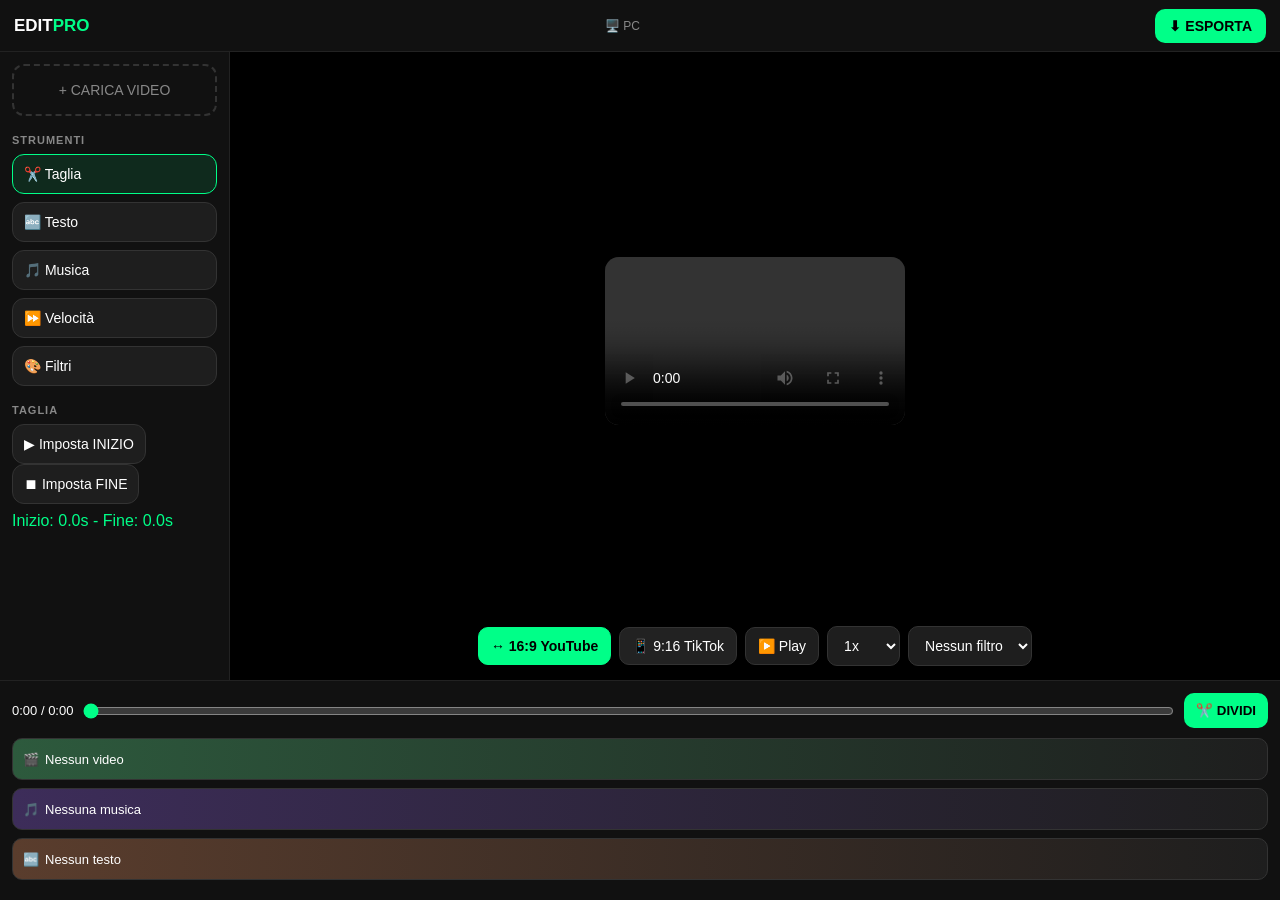
==== index.html @ ae154771 "Add initial HTML structure for video editing app" ====
<!DOCTYPE html>
<html lang="it">
<head>
<meta charset="UTF-8">
<meta name="viewport" content="width=device-width, initial-scale=1.0, maximum-scale=1.0, user-scalable=no">
<title>EDIT PRO - PC + Cell</title>
<style>
*{margin:0;padding:0;box-sizing:border-box;font-family:Inter,Arial,sans-serif;-webkit-tap-highlight-color:transparent}
body{background:#0a0a0a;color:white;height:100dvh;display:flex;flex-direction:column;overflow:hidden}
header{background:#111;height:52px;display:flex;align-items:center;justify-content:space-between;padding:0 14px;border-bottom:1px solid #222;flex-shrink:0}
header b{font-size:17px} header b span{color:#00ff88}
header button{background:#00ff88;border:0;padding:9px 14px;border-radius:10px;font-weight:900;cursor:pointer;font-size:14px}
.main{flex:1;display:flex;overflow:hidden;min-height:0}
.left{width:230px;background:#111;padding:12px;border-right:1px solid #222;display:flex;flex-direction:column;gap:8px;overflow-y:auto}
.left h3{font-size:11px;color:#888;margin-top:10px;letter-spacing:1px}
.tool{background:#1e1e1e;border:1px solid #333;padding:11px;border-radius:12px;cursor:pointer;text-align:left;color:white;font-size:14px}
.tool:active{transform:scale(0.97)}
.tool.active{border-color:#00ff88;background:#0f2a1d}
.center{flex:1;display:flex;flex-direction:column;align-items:center;justify-content:center;background:#000;position:relative;padding:14px;gap:10px;min-width:0}
.videoWrap{position:relative;display:flex;justify-content:center;align-items:center;width:100%;max-width:780px;flex:1;min-height:0}
#preview{max-width:100%;max-height:100%;background:#111;border-radius:14px;object-fit:contain}
#preview.vertical{aspect-ratio:9/16}
#preview.horizontal{aspect-ratio:16/9}
#textOverlay{position:absolute;top:50%;left:50%;transform:translate(-50%,-50%);font-size:clamp(22px,5vw,42px);font-weight:900;text-shadow:3px 3px 0 #000, -1px -1px 0 #000;text-align:center;pointer-events:none;width:82%;word-break:break-word;z-index:2}
.controls{display:flex;gap:8px;align-items:center;flex-wrap:wrap;justify-content:center}
.controls button,.controls select,.controls input{background:#1e1e1e;color:white;border:1px solid #333;padding:10px 12px;border-radius:10px;font-size:14px}
.controls button{cursor:pointer}
.formatBtn{background:#222!important}
.formatBtn.active{background:#00ff88!important;color:#000!important;font-weight:900;border-color:#00ff88!important}
.timeline{background:#111;border-top:1px solid #222;padding:12px;flex-shrink:0}
.timeline-top{display:flex;gap:10px;align-items:center;margin-bottom:10px}
.timeline-top input[type=range]{flex:1;accent-color:#00ff88;height:28px}
.track{background:#1e1e1e;border-radius:10px;min-height:42px;position:relative;overflow:hidden;margin-bottom:8px;border:1px solid #333;display:flex;align-items:center;padding:8px 10px;font-size:13px;white-space:nowrap;overflow:hidden;text-overflow:ellipsis}
.track.video{background:linear-gradient(90deg,#2d5a3d,#1e1e1e)}
.track.audio{background:linear-gradient(90deg,#3d2d5a,#1e1e1e)}
.track.text{background:linear-gradient(90deg,#5a3d2d,#1e1e1e)}
.uploadBtn{border:2px dashed #333;padding:16px;text-align:center;border-radius:12px;cursor:pointer;color:#888;font-size:14px}
#fileInput,#musicInput{display:none}

/* --- VERSIONE CELLULARE --- */
@media (max-width: 768px){
  header{height:48px} header b{font-size:15px}
  .main{flex-direction:column}
  .left{width:100%;border-right:0;border-bottom:1px solid #222;flex-direction:row;overflow-x:auto;overflow-y:hidden;padding:10px;gap:8px;flex-shrink:0}
  .left h3,.left #panelTitle,.left #panel{display:none}
  .left .tool{white-space:nowrap;flex-shrink:0;padding:10px 14px}
  .left .uploadBtn{flex-shrink:0;padding:10px 14px;border-style:solid}
  .center{padding:8px}
  .controls{width:100%}
  .controls button,.controls select{flex:1}
  .timeline{padding:10px}
  .track{font-size:12px;min-height:36px}
  .mobilePanel{position:fixed;left:0;right:0;bottom:0;background:#161616;border-top:2px solid #00ff88;border-radius:20px 20px 0 0;padding:16px;padding-bottom:26px;z-index:99;display:none;max-height:55vh;overflow-y:auto}
  .mobilePanel.show{display:block}
  .mobilePanel h3{margin-bottom:12px}
  .mobilePanel .tool{width:100%;margin-bottom:8px}
  .mobilePanel input[type=text]{width:100%;padding:12px;background:#1e1e1e;border:1px solid #333;color:white;border-radius:10px;margin-bottom:10px;font-size:16px}
}
.mobilePanel{display:none}
@media (min-width:769px){ .mobilePanel{display:none!important} }
</style>
</head>
<body>

<header>
  <b>EDIT<span>PRO</span></b>
  <span id="deviceLabel" style="font-size:12px;color:#888">🖥️ PC</span>
  <button onclick="exportVideo()">⬇ ESPORTA</button>
</header>

<div class="main">
  <div class="left">
    <div class="uploadBtn" onclick="document.getElementById('fileInput').click()">+ CARICA VIDEO</div>
    <input type="file" id="fileInput" accept="video/*" onchange="loadVideo(event)">
    <h3>STRUMENTI</h3>
    <button class="tool active" onclick="openTool('taglia',this)">✂️ Taglia</button>
    <button class="tool" onclick="openTool('testo',this)">🔤 Testo</button>
    <button class="tool" onclick="openTool('musica',this)">🎵 Musica</button>
    <button class="tool" onclick="openTool('velocita',this)">⏩ Velocità</button>
    <button class="tool" onclick="openTool('filtro',this)">🎨 Filtri</button>
    <h3 id="panelTitle">TAGLIA</h3>
    <div id="panel"></div>
  </div>

  <div class="center">
    <div class="videoWrap">
      <video id="preview" class="horizontal" controls playsinline></video>
      <div id="textOverlay"></div>
    </div>
    <div class="controls">
      <button class="formatBtn active" id="btnH" onclick="setFormat('horizontal')">↔️ 16:9 YouTube</button>
      <button class="formatBtn" id="btnV" onclick="setFormat('vertical')">📱 9:16 TikTok</button>
      <button onclick="playPause()">▶️ Play</button>
      <select onchange="setSpeed(this.value)"><option value="0.5">0.5x</option><option value="1" selected>1x</option><option value="2">2x</option></select>
      <select onchange="setFilter(this.value)"><option value="none">Nessun filtro</option><option value="grayscale(1)">B/N</option><option value="contrast(1.4) saturate(1.5)">Vivid</option><option value="sepia(0.6)">Vintage</option></select>
    </div>
  </div>
</div>

<div class="timeline">
  <div class="timeline-top">
    <span id="timeLabel" style="font-size:13px;white-space:nowrap">0:00 / 0:00</span>
    <input type="range" id="seek" value="0" min="0" max="100" step="0.1" oninput="seekTo(this.value)">
    <button onclick="splitNow()" style="background:#00ff88;border:0;padding:10px 12px;border-radius:10px;font-weight:900;cursor:pointer;white-space:nowrap">✂️ DIVIDI</button>
  </div>
  <div class="track video">🎬 <span id="trackVideoName" style="margin-left:6px">Nessun video</span></div>
  <div class="track audio">🎵 <span id="trackAudioName" style="margin-left:6px">Nessuna musica</span></div>
  <div class="track text">🔤 <span id="trackTextName" style="margin-left:6px">Nessun testo</span></div>
  <input type="file" id="musicInput" accept="audio/*" onchange="loadMusic(event)">
</div>

<!-- PANNELLO MOBILE -->
<div class="mobilePanel" id="mobilePanel">
  <h3 id="mTitle">TAGLIA</h3>
  <div id="mContent"></div>
  <button class="tool" onclick="closePanel()" style="background:#333">Chiudi</button>
</div>

<script>
let video=document.getElementById('preview'), seek=document.getElementById('seek');
let startTime=0, endTime=0, audio=new Audio(); audio.loop=true;
let isMobile = window.innerWidth<=768;
document.getElementById('deviceLabel').innerText = isMobile ? '📱 CELL' : '🖥️ PC';
if(isMobile) setFormat('vertical');

function loadVideo(e){
  let f=e.target.files[0]; if(!f) return;
  video.src=URL.createObjectURL(f);
  document.getElementById('trackVideoName').innerText=f.name;
  video.onloadedmetadata=()=>{ seek.max=video.duration; endTime=video.duration; updateCut(); updateTime(); }
  closePanel();
}
function loadMusic(e){
  let f=e.target.files[0]; if(!f) return;
  audio.src=URL.createObjectURL(f);
  document.getElementById('trackAudioName').innerText=f.name; audio.play(); closePanel();
}
function setFormat(f){
  video.className=f;
  document.getElementById('btnH').classList.toggle('active',f==='horizontal');
  document.getElementById('btnV').classList.toggle('active',f==='vertical');
}
function openTool(tool,btn){
  document.querySelectorAll('.left .tool').forEach(b=>b.classList.remove('active'));
  if(btn) btn.classList.add('active');
  renderPanel(tool);
  if(isMobile){
    document.getElementById('mobilePanel').classList.add('show');
  }
}
function renderPanel(tool){
  let title = tool==='taglia'?'TAGLIA':tool==='testo'?'TESTO':tool==='musica'?'MUSICA':tool==='velocita'?'VELOCITÀ':'FILTRI';
  let html='';
  if(tool==='taglia') html=`<button class="tool" onclick="setStart()">▶ Imposta INIZIO</button><button class="tool" onclick="setEnd()">⏹ Imposta FINE</button><p id="cutInfo" style="margin-top:8px;color:#00ff88">Inizio: ${startTime.toFixed(1)}s - Fine: ${endTime.toFixed(1)}s</p>`;
  if(tool==='testo') html=`<input type="text" id="textInput" placeholder="Scrivi testo TikTok..."><button class="tool" onclick="applyText()">Applica Testo</button>`;
  if(tool==='musica') html=`<button class="tool" onclick="document.getElementById('musicInput').click()">🎵 Carica MP3</button><label>Volume</label><input type="range" min="0" max="1" step="0.1" value="0.5" oninput="audio.volume=this.value" style="width:100%">`;
  if(tool==='velocita') html=`<button class="tool" onclick="setSpeed(0.5)">0.5x Slow</button><button class="tool" onclick="setSpeed(1)">1x Normale</button><button class="tool" onclick="setSpeed(2)">2x Veloce</button>`;
  if(tool==='filtro') html=`<button class="tool" onclick="setFilter('none')">Originale</button><button class="tool" onclick="setFilter('grayscale(1)')">Bianco e Nero</button><button class="tool" onclick="setFilter('contrast(1.4) saturate(1.5)')">Vivid</button><button class="tool" onclick="setFilter('sepia(0.6)')">Vintage</button>`;
  document.getElementById('panelTitle').innerText=title;
  document.getElementById('panel').innerHTML=html;
  document.getElementById('mTitle').innerText=title;
  document.getElementById('mContent').innerHTML=html;
}
function closePanel(){ document.getElementById('mobilePanel').classList.remove('show'); }
function setStart(){ startTime=video.currentTime; updateCut(); }
function setEnd(){ endTime=video.currentTime; updateCut(); }
function updateCut(){
  document.querySelectorAll('#cutInfo').forEach(el=>el.innerText=`Inizio: ${startTime.toFixed(1)}s - Fine: ${endTime.toFixed(1)}s`);
}
function seekTo(v){ video.currentTime=v; }
function playPause(){ video.paused?video.play():video.pause(); }
function applyText(){
  let t=document.querySelector('#mContent #textInput')?.value || document.querySelector('#panel #textInput')?.value || '';
  document.getElementById('textOverlay').innerText=t;
  document.getElementById('trackTextName').innerText=t; closePanel();
}
function setSpeed(v){ video.playbackRate=v; }
function setFilter(v){ video.style.filter=v; }
function splitNow(){ alert('Diviso a '+video.currentTime.toFixed(1)+'s!'); }
video.ontimeupdate=()=>{
  seek.value=video.currentTime; updateTime();
  if(endTime>0 && video.currentTime>=endTime){ video.pause(); video.currentTime=startTime; }
};
function updateTime(){
  let f=s=>Math.floor(s/60)+':'+String(Math.floor(s%60)).padStart(2,'0');
  document.getElementById('timeLabel').innerText=f(video.currentTime||0)+' / '+f(video.duration||0);
}
function exportVideo(){
  if(!video.src){ alert('Carica prima un video!'); return; }
  alert('Pronto per esportare: '+startTime.toFixed(1)+'s -> '+endTime.toFixed(1)+'s | Formato: '+(video.className==='vertical'?'9:16 TikTok':'16:9 YouTube'));
  video.currentTime=startTime; video.play();
}
renderPanel('taglia');
</script>
</body>
  </html>
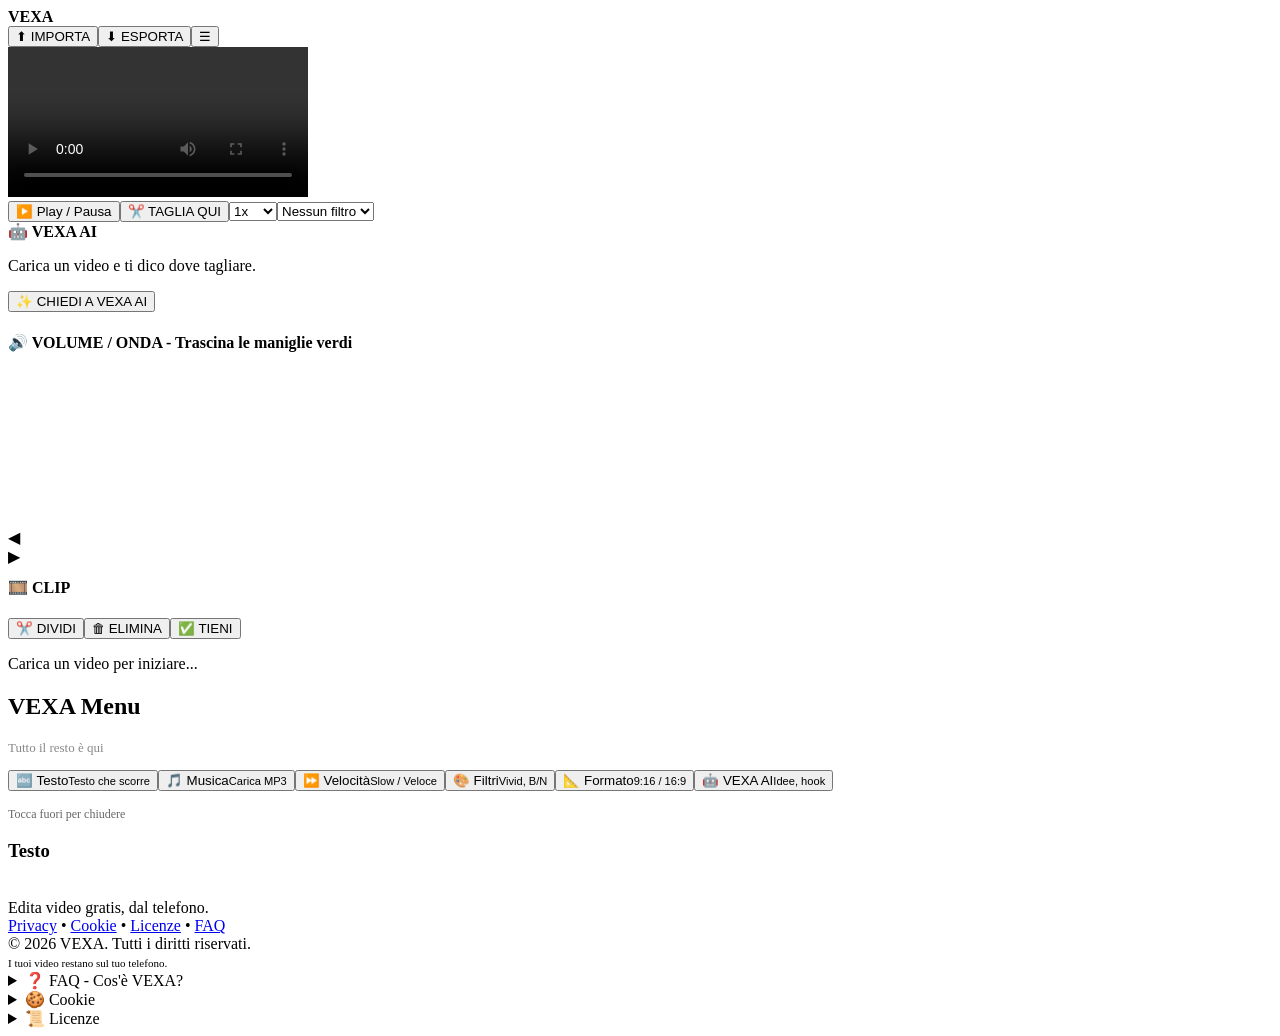
==== commit 8f2f489d: "Update title and header for VEXA video editor" ====
--- a/index.html
+++ b/index.html
@@ -3,194 +3,28 @@
 <head>
 <meta charset="UTF-8">
 <meta name="viewport" content="width=device-width, initial-scale=1.0, maximum-scale=1.0, user-scalable=no">
-<title>EDIT PRO - PC + Cell</title>
-<style>
-*{margin:0;padding:0;box-sizing:border-box;font-family:Inter,Arial,sans-serif;-webkit-tap-highlight-color:transparent}
-body{background:#0a0a0a;color:white;height:100dvh;display:flex;flex-direction:column;overflow:hidden}
-header{background:#111;height:52px;display:flex;align-items:center;justify-content:space-between;padding:0 14px;border-bottom:1px solid #222;flex-shrink:0}
-header b{font-size:17px} header b span{color:#00ff88}
-header button{background:#00ff88;border:0;padding:9px 14px;border-radius:10px;font-weight:900;cursor:pointer;font-size:14px}
-.main{flex:1;display:flex;overflow:hidden;min-height:0}
-.left{width:230px;background:#111;padding:12px;border-right:1px solid #222;display:flex;flex-direction:column;gap:8px;overflow-y:auto}
-.left h3{font-size:11px;color:#888;margin-top:10px;letter-spacing:1px}
-.tool{background:#1e1e1e;border:1px solid #333;padding:11px;border-radius:12px;cursor:pointer;text-align:left;color:white;font-size:14px}
-.tool:active{transform:scale(0.97)}
-.tool.active{border-color:#00ff88;background:#0f2a1d}
-.center{flex:1;display:flex;flex-direction:column;align-items:center;justify-content:center;background:#000;position:relative;padding:14px;gap:10px;min-width:0}
-.videoWrap{position:relative;display:flex;justify-content:center;align-items:center;width:100%;max-width:780px;flex:1;min-height:0}
-#preview{max-width:100%;max-height:100%;background:#111;border-radius:14px;object-fit:contain}
-#preview.vertical{aspect-ratio:9/16}
-#preview.horizontal{aspect-ratio:16/9}
-#textOverlay{position:absolute;top:50%;left:50%;transform:translate(-50%,-50%);font-size:clamp(22px,5vw,42px);font-weight:900;text-shadow:3px 3px 0 #000, -1px -1px 0 #000;text-align:center;pointer-events:none;width:82%;word-break:break-word;z-index:2}
-.controls{display:flex;gap:8px;align-items:center;flex-wrap:wrap;justify-content:center}
-.controls button,.controls select,.controls input{background:#1e1e1e;color:white;border:1px solid #333;padding:10px 12px;border-radius:10px;font-size:14px}
-.controls button{cursor:pointer}
-.formatBtn{background:#222!important}
-.formatBtn.active{background:#00ff88!important;color:#000!important;font-weight:900;border-color:#00ff88!important}
-.timeline{background:#111;border-top:1px solid #222;padding:12px;flex-shrink:0}
-.timeline-top{display:flex;gap:10px;align-items:center;margin-bottom:10px}
-.timeline-top input[type=range]{flex:1;accent-color:#00ff88;height:28px}
-.track{background:#1e1e1e;border-radius:10px;min-height:42px;position:relative;overflow:hidden;margin-bottom:8px;border:1px solid #333;display:flex;align-items:center;padding:8px 10px;font-size:13px;white-space:nowrap;overflow:hidden;text-overflow:ellipsis}
-.track.video{background:linear-gradient(90deg,#2d5a3d,#1e1e1e)}
-.track.audio{background:linear-gradient(90deg,#3d2d5a,#1e1e1e)}
-.track.text{background:linear-gradient(90deg,#5a3d2d,#1e1e1e)}
-.uploadBtn{border:2px dashed #333;padding:16px;text-align:center;border-radius:12px;cursor:pointer;color:#888;font-size:14px}
-#fileInput,#musicInput{display:none}
-
-/* --- VERSIONE CELLULARE --- */
-@media (max-width: 768px){
-  header{height:48px} header b{font-size:15px}
-  .main{flex-direction:column}
-  .left{width:100%;border-right:0;border-bottom:1px solid #222;flex-direction:row;overflow-x:auto;overflow-y:hidden;padding:10px;gap:8px;flex-shrink:0}
-  .left h3,.left #panelTitle,.left #panel{display:none}
-  .left .tool{white-space:nowrap;flex-shrink:0;padding:10px 14px}
-  .left .uploadBtn{flex-shrink:0;padding:10px 14px;border-style:solid}
-  .center{padding:8px}
-  .controls{width:100%}
-  .controls button,.controls select{flex:1}
-  .timeline{padding:10px}
-  .track{font-size:12px;min-height:36px}
-  .mobilePanel{position:fixed;left:0;right:0;bottom:0;background:#161616;border-top:2px solid #00ff88;border-radius:20px 20px 0 0;padding:16px;padding-bottom:26px;z-index:99;display:none;max-height:55vh;overflow-y:auto}
-  .mobilePanel.show{display:block}
-  .mobilePanel h3{margin-bottom:12px}
-  .mobilePanel .tool{width:100%;margin-bottom:8px}
-  .mobilePanel input[type=text]{width:100%;padding:12px;background:#1e1e1e;border:1px solid #333;color:white;border-radius:10px;margin-bottom:10px;font-size:16px}
-}
-.mobilePanel{display:none}
-@media (min-width:769px){ .mobilePanel{display:none!important} }
-</style>
+<title>VEXA - Edita come un PRO</title>
+<link rel="stylesheet" href="style.css">
 </head>
 <body>
-
-<header>
-  <b>EDIT<span>PRO</span></b>
-  <span id="deviceLabel" style="font-size:12px;color:#888">🖥️ PC</span>
-  <button onclick="exportVideo()">⬇ ESPORTA</button>
-</header>
-
-<div class="main">
-  <div class="left">
-    <div class="uploadBtn" onclick="document.getElementById('fileInput').click()">+ CARICA VIDEO</div>
-    <input type="file" id="fileInput" accept="video/*" onchange="loadVideo(event)">
-    <h3>STRUMENTI</h3>
-    <button class="tool active" onclick="openTool('taglia',this)">✂️ Taglia</button>
-    <button class="tool" onclick="openTool('testo',this)">🔤 Testo</button>
-    <button class="tool" onclick="openTool('musica',this)">🎵 Musica</button>
-    <button class="tool" onclick="openTool('velocita',this)">⏩ Velocità</button>
-    <button class="tool" onclick="openTool('filtro',this)">🎨 Filtri</button>
-    <h3 id="panelTitle">TAGLIA</h3>
-    <div id="panel"></div>
-  </div>
-
-  <div class="center">
-    <div class="videoWrap">
-      <video id="preview" class="horizontal" controls playsinline></video>
-      <div id="textOverlay"></div>
-    </div>
-    <div class="controls">
-      <button class="formatBtn active" id="btnH" onclick="setFormat('horizontal')">↔️ 16:9 YouTube</button>
-      <button class="formatBtn" id="btnV" onclick="setFormat('vertical')">📱 9:16 TikTok</button>
-      <button onclick="playPause()">▶️ Play</button>
-      <select onchange="setSpeed(this.value)"><option value="0.5">0.5x</option><option value="1" selected>1x</option><option value="2">2x</option></select>
-      <select onchange="setFilter(this.value)"><option value="none">Nessun filtro</option><option value="grayscale(1)">B/N</option><option value="contrast(1.4) saturate(1.5)">Vivid</option><option value="sepia(0.6)">Vintage</option></select>
-    </div>
-  </div>
-</div>
-
-<div class="timeline">
-  <div class="timeline-top">
-    <span id="timeLabel" style="font-size:13px;white-space:nowrap">0:00 / 0:00</span>
-    <input type="range" id="seek" value="0" min="0" max="100" step="0.1" oninput="seekTo(this.value)">
-    <button onclick="splitNow()" style="background:#00ff88;border:0;padding:10px 12px;border-radius:10px;font-weight:900;cursor:pointer;white-space:nowrap">✂️ DIVIDI</button>
-  </div>
-  <div class="track video">🎬 <span id="trackVideoName" style="margin-left:6px">Nessun video</span></div>
-  <div class="track audio">🎵 <span id="trackAudioName" style="margin-left:6px">Nessuna musica</span></div>
-  <div class="track text">🔤 <span id="trackTextName" style="margin-left:6px">Nessun testo</span></div>
-  <input type="file" id="musicInput" accept="audio/*" onchange="loadMusic(event)">
-</div>
-
-<!-- PANNELLO MOBILE -->
-<div class="mobilePanel" id="mobilePanel">
-  <h3 id="mTitle">TAGLIA</h3>
-  <div id="mContent"></div>
-  <button class="tool" onclick="closePanel()" style="background:#333">Chiudi</button>
-</div>
-
-<script>
-let video=document.getElementById('preview'), seek=document.getElementById('seek');
-let startTime=0, endTime=0, audio=new Audio(); audio.loop=true;
-let isMobile = window.innerWidth<=768;
-document.getElementById('deviceLabel').innerText = isMobile ? '📱 CELL' : '🖥️ PC';
-if(isMobile) setFormat('vertical');
-
-function loadVideo(e){
-  let f=e.target.files[0]; if(!f) return;
-  video.src=URL.createObjectURL(f);
-  document.getElementById('trackVideoName').innerText=f.name;
-  video.onloadedmetadata=()=>{ seek.max=video.duration; endTime=video.duration; updateCut(); updateTime(); }
-  closePanel();
-}
-function loadMusic(e){
-  let f=e.target.files[0]; if(!f) return;
-  audio.src=URL.createObjectURL(f);
-  document.getElementById('trackAudioName').innerText=f.name; audio.play(); closePanel();
-}
-function setFormat(f){
-  video.className=f;
-  document.getElementById('btnH').classList.toggle('active',f==='horizontal');
-  document.getElementById('btnV').classList.toggle('active',f==='vertical');
-}
-function openTool(tool,btn){
-  document.querySelectorAll('.left .tool').forEach(b=>b.classList.remove('active'));
-  if(btn) btn.classList.add('active');
-  renderPanel(tool);
-  if(isMobile){
-    document.getElementById('mobilePanel').classList.add('show');
-  }
-}
-function renderPanel(tool){
-  let title = tool==='taglia'?'TAGLIA':tool==='testo'?'TESTO':tool==='musica'?'MUSICA':tool==='velocita'?'VELOCITÀ':'FILTRI';
-  let html='';
-  if(tool==='taglia') html=`<button class="tool" onclick="setStart()">▶ Imposta INIZIO</button><button class="tool" onclick="setEnd()">⏹ Imposta FINE</button><p id="cutInfo" style="margin-top:8px;color:#00ff88">Inizio: ${startTime.toFixed(1)}s - Fine: ${endTime.toFixed(1)}s</p>`;
-  if(tool==='testo') html=`<input type="text" id="textInput" placeholder="Scrivi testo TikTok..."><button class="tool" onclick="applyText()">Applica Testo</button>`;
-  if(tool==='musica') html=`<button class="tool" onclick="document.getElementById('musicInput').click()">🎵 Carica MP3</button><label>Volume</label><input type="range" min="0" max="1" step="0.1" value="0.5" oninput="audio.volume=this.value" style="width:100%">`;
-  if(tool==='velocita') html=`<button class="tool" onclick="setSpeed(0.5)">0.5x Slow</button><button class="tool" onclick="setSpeed(1)">1x Normale</button><button class="tool" onclick="setSpeed(2)">2x Veloce</button>`;
-  if(tool==='filtro') html=`<button class="tool" onclick="setFilter('none')">Originale</button><button class="tool" onclick="setFilter('grayscale(1)')">Bianco e Nero</button><button class="tool" onclick="setFilter('contrast(1.4) saturate(1.5)')">Vivid</button><button class="tool" onclick="setFilter('sepia(0.6)')">Vintage</button>`;
-  document.getElementById('panelTitle').innerText=title;
-  document.getElementById('panel').innerHTML=html;
-  document.getElementById('mTitle').innerText=title;
-  document.getElementById('mContent').innerHTML=html;
-}
-function closePanel(){ document.getElementById('mobilePanel').classList.remove('show'); }
-function setStart(){ startTime=video.currentTime; updateCut(); }
-function setEnd(){ endTime=video.currentTime; updateCut(); }
-function updateCut(){
-  document.querySelectorAll('#cutInfo').forEach(el=>el.innerText=`Inizio: ${startTime.toFixed(1)}s - Fine: ${endTime.toFixed(1)}s`);
-}
-function seekTo(v){ video.currentTime=v; }
-function playPause(){ video.paused?video.play():video.pause(); }
-function applyText(){
-  let t=document.querySelector('#mContent #textInput')?.value || document.querySelector('#panel #textInput')?.value || '';
-  document.getElementById('textOverlay').innerText=t;
-  document.getElementById('trackTextName').innerText=t; closePanel();
-}
-function setSpeed(v){ video.playbackRate=v; }
-function setFilter(v){ video.style.filter=v; }
-function splitNow(){ alert('Diviso a '+video.currentTime.toFixed(1)+'s!'); }
-video.ontimeupdate=()=>{
-  seek.value=video.currentTime; updateTime();
-  if(endTime>0 && video.currentTime>=endTime){ video.pause(); video.currentTime=startTime; }
-};
-function updateTime(){
-  let f=s=>Math.floor(s/60)+':'+String(Math.floor(s%60)).padStart(2,'0');
-  document.getElementById('timeLabel').innerText=f(video.currentTime||0)+' / '+f(video.duration||0);
-}
-function exportVideo(){
-  if(!video.src){ alert('Carica prima un video!'); return; }
-  alert('Pronto per esportare: '+startTime.toFixed(1)+'s -> '+endTime.toFixed(1)+'s | Formato: '+(video.className==='vertical'?'9:16 TikTok':'16:9 YouTube'));
-  video.currentTime=startTime; video.play();
-}
-renderPanel('taglia');
-</script>
+<header><b>VEXA</b><div class="topActions"><button class="btnImport" onclick="document.getElementById('fileInput').click()">⬆ IMPORTA</button><button class="btnExport" onclick="exportVideo()">⬇ ESPORTA</button><button class="btnMenu" onclick="toggleSidebar(true)">☰</button></div></header>
+<input type="file" id="fileInput" accept="video/*" hidden>
+<input type="file" id="musicInput" accept="audio/*" hidden>
+<div class="stage"><video id="preview" controls playsinline></video><div id="textOverlay"></div></div>
+<div class="controls"><button onclick="playPause()">▶️ Play / Pausa</button><button onclick="splitAtPlayhead()">✂️ TAGLIA QUI</button><select onchange="setSpeed(this.value)"><option value="0.5">0.5x</option><option value="1" selected>1x</option><option value="2">2x</option></select><select onchange="setFilter(this.value)"><option value="none">Nessun filtro</option><option value="grayscale(1)">B/N</option><option value="contrast(1.4) saturate(1.5)">Vivid</option><option value="sepia(.6)">Vintage</option></select></div>
+<div class="aiBox"><b>🤖 VEXA AI</b><p id="aiText">Carica un video e ti dico dove tagliare.</p><button onclick="aiSuggest()">✨ CHIEDI A VEXA AI</button></div>
+<div class="timeline"><h4>🔊 VOLUME / ONDA - Trascina le maniglie verdi</h4><div class="waveWrap" id="waveWrap"><canvas id="wave"></canvas><div class="playhead" id="playhead"></div><div class="handle left" id="hLeft">◀</div><div class="handle right" id="hRight">▶</div></div><h4 style="margin-top:12px">🎞️ CLIP</h4><div class="thumbs" id="thumbs"></div><div class="clipInfo"><button class="split" onclick="splitAtPlayhead()">✂️ DIVIDI</button><button class="del" onclick="deleteSelected()">🗑 ELIMINA</button><button class="keep" onclick="keepSelected()">✅ TIENI</button></div><p id="clipLabel">Carica un video per iniziare...</p></div>
+<div class="overlay" id="overlay" onclick="closeAll()"></div>
+<div class="sidebar" id="sidebar"><h2>VEXA Menu</h2><p style="color:#888;font-size:13px;margin:6px 0 14px">Tutto il resto è qui</p><button class="sideBtn" onclick="openSheet('testo')">🔤 Testo<small>Testo che scorre</small></button><button class="sideBtn" onclick="openSheet('musica')">🎵 Musica<small>Carica MP3</small></button><button class="sideBtn" onclick="openSheet('velocita')">⏩ Velocità<small>Slow / Veloce</small></button><button class="sideBtn" onclick="openSheet('filtri')">🎨 Filtri<small>Vivid, B/N</small></button><button class="sideBtn" onclick="openSheet('formato')">📐 Formato<small>9:16 / 16:9</small></button><button class="sideBtn" onclick="openSheet('ai')">🤖 VEXA AI<small>Idee, hook</small></button><p style="font-size:12px;color:#666;margin-top:16px">Tocca fuori per chiudere</p></div>
+<div class="sheet" id="sheet"><h3 id="sheetTitle">Testo</h3><div id="sheetContent"></div></div>
+<footer><b style="color:#fff;font-size:16px">VEXA</b><br>Edita video gratis, dal telefono.<br><a href="#" onclick="openSheet('privacy');return false">Privacy</a> • <a href="#" onclick="openSheet('cookie');return false">Cookie</a> • <a href="#" onclick="openSheet('licenze');return false">Licenze</a> • <a href="#" onclick="openSheet('faq');return false">FAQ</a><br>© 2026 VEXA. Tutti i diritti riservati.<br><span style="font-size:11px">I tuoi video restano sul tuo telefono.</span><details><summary>❓ FAQ - Cos'è VEXA?</summary><p>VEXA è un editor video gratis stile CapCut. Tagli, testi, musica, filtri e export.</p></details><details><summary>🍪 Cookie</summary><p>Solo cookie tecnici. Nessun tracciamento.</p></details><details><summary>📜 Licenze</summary><p>I contenuti che carichi sono tuoi. Usa musica con licenza.</p></details></footer>
+<script src="js/config.js"></script>
+<script src="js/video.js"></script>
+<script src="js/taglia.js"></script>
+<script src="js/testo.js"></script>
+<script src="js/musica.js"></script>
+<script src="js/filtri.js"></script>
+<script src="js/ai.js"></script>
+<script src="js/main.js"></script>
 </body>
-  </html>
+</html>
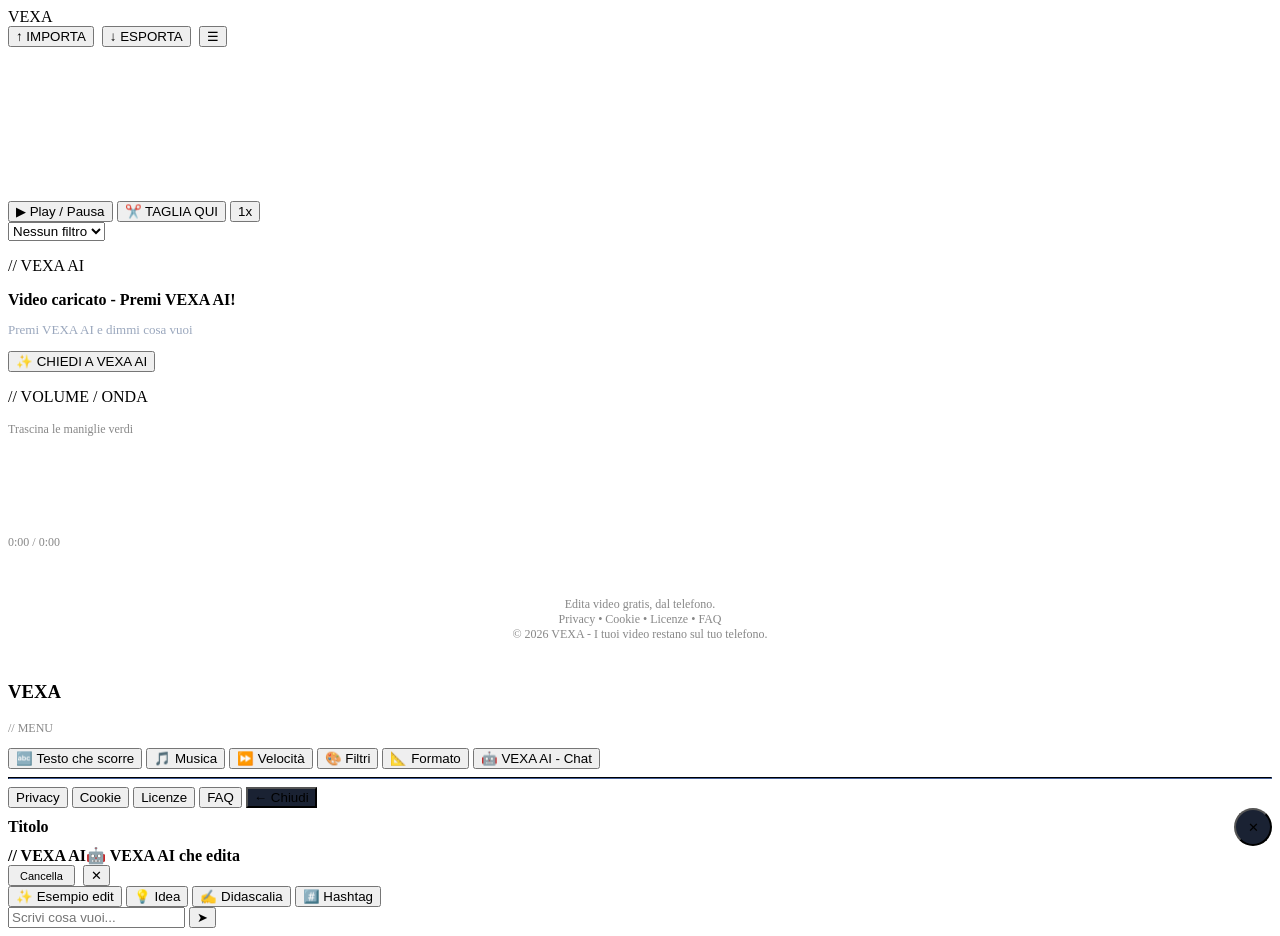
==== commit 580b0c8d: "Update viewport and stylesheet paths in index.html" ====
--- a/index.html
+++ b/index.html
@@ -2,29 +2,135 @@
 <html lang="it">
 <head>
 <meta charset="UTF-8">
-<meta name="viewport" content="width=device-width, initial-scale=1.0, maximum-scale=1.0, user-scalable=no">
+<meta name="viewport" content="width=device-width, initial-scale=1, maximum-scale=1">
 <title>VEXA - Edita come un PRO</title>
-<link rel="stylesheet" href="style.css">
+<link rel="stylesheet" href="css/style.css">
 </head>
 <body>
-<header><b>VEXA</b><div class="topActions"><button class="btnImport" onclick="document.getElementById('fileInput').click()">⬆ IMPORTA</button><button class="btnExport" onclick="exportVideo()">⬇ ESPORTA</button><button class="btnMenu" onclick="toggleSidebar(true)">☰</button></div></header>
+
+<header>
+  <div class="logo">VEXA</div>
+  <div style="display:flex;gap:8px">
+    <button class="top-btn" onclick="document.getElementById('fileInput').click()">↑ IMPORTA</button>
+    <button class="top-btn green" onclick="exportVideo()">↓ ESPORTA</button>
+    <button class="menu-btn" onclick="toggleSidebar(true)">☰</button>
+  </div>
+</header>
 <input type="file" id="fileInput" accept="video/*" hidden>
 <input type="file" id="musicInput" accept="audio/*" hidden>
-<div class="stage"><video id="preview" controls playsinline></video><div id="textOverlay"></div></div>
-<div class="controls"><button onclick="playPause()">▶️ Play / Pausa</button><button onclick="splitAtPlayhead()">✂️ TAGLIA QUI</button><select onchange="setSpeed(this.value)"><option value="0.5">0.5x</option><option value="1" selected>1x</option><option value="2">2x</option></select><select onchange="setFilter(this.value)"><option value="none">Nessun filtro</option><option value="grayscale(1)">B/N</option><option value="contrast(1.4) saturate(1.5)">Vivid</option><option value="sepia(.6)">Vintage</option></select></div>
-<div class="aiBox"><b>🤖 VEXA AI</b><p id="aiText">Carica un video e ti dico dove tagliare.</p><button onclick="aiSuggest()">✨ CHIEDI A VEXA AI</button></div>
-<div class="timeline"><h4>🔊 VOLUME / ONDA - Trascina le maniglie verdi</h4><div class="waveWrap" id="waveWrap"><canvas id="wave"></canvas><div class="playhead" id="playhead"></div><div class="handle left" id="hLeft">◀</div><div class="handle right" id="hRight">▶</div></div><h4 style="margin-top:12px">🎞️ CLIP</h4><div class="thumbs" id="thumbs"></div><div class="clipInfo"><button class="split" onclick="splitAtPlayhead()">✂️ DIVIDI</button><button class="del" onclick="deleteSelected()">🗑 ELIMINA</button><button class="keep" onclick="keepSelected()">✅ TIENI</button></div><p id="clipLabel">Carica un video per iniziare...</p></div>
-<div class="overlay" id="overlay" onclick="closeAll()"></div>
-<div class="sidebar" id="sidebar"><h2>VEXA Menu</h2><p style="color:#888;font-size:13px;margin:6px 0 14px">Tutto il resto è qui</p><button class="sideBtn" onclick="openSheet('testo')">🔤 Testo<small>Testo che scorre</small></button><button class="sideBtn" onclick="openSheet('musica')">🎵 Musica<small>Carica MP3</small></button><button class="sideBtn" onclick="openSheet('velocita')">⏩ Velocità<small>Slow / Veloce</small></button><button class="sideBtn" onclick="openSheet('filtri')">🎨 Filtri<small>Vivid, B/N</small></button><button class="sideBtn" onclick="openSheet('formato')">📐 Formato<small>9:16 / 16:9</small></button><button class="sideBtn" onclick="openSheet('ai')">🤖 VEXA AI<small>Idee, hook</small></button><p style="font-size:12px;color:#666;margin-top:16px">Tocca fuori per chiudere</p></div>
-<div class="sheet" id="sheet"><h3 id="sheetTitle">Testo</h3><div id="sheetContent"></div></div>
-<footer><b style="color:#fff;font-size:16px">VEXA</b><br>Edita video gratis, dal telefono.<br><a href="#" onclick="openSheet('privacy');return false">Privacy</a> • <a href="#" onclick="openSheet('cookie');return false">Cookie</a> • <a href="#" onclick="openSheet('licenze');return false">Licenze</a> • <a href="#" onclick="openSheet('faq');return false">FAQ</a><br>© 2026 VEXA. Tutti i diritti riservati.<br><span style="font-size:11px">I tuoi video restano sul tuo telefono.</span><details><summary>❓ FAQ - Cos'è VEXA?</summary><p>VEXA è un editor video gratis stile CapCut. Tagli, testi, musica, filtri e export.</p></details><details><summary>🍪 Cookie</summary><p>Solo cookie tecnici. Nessun tracciamento.</p></details><details><summary>📜 Licenze</summary><p>I contenuti che carichi sono tuoi. Usa musica con licenza.</p></details></footer>
-<script src="js/config.js"></script>
-<script src="js/video.js"></script>
-<script src="js/taglia.js"></script>
-<script src="js/testo.js"></script>
-<script src="js/musica.js"></script>
-<script src="js/filtri.js"></script>
+
+<!-- VIDEO -->
+<div id="videoWrap">
+  <video id="video" playsinline preload="metadata"></video>
+  <div id="overlayText"></div>
+</div>
+
+<!-- CONTROLLI -->
+<div class="controls">
+  <button onclick="togglePlay()">▶ Play / Pausa</button>
+  <button onclick="cutHere()">✂️ TAGLIA QUI</button>
+  <button id="speedBtn" onclick="openSheet('velocita')">1x</button>
+</div>
+
+<div class="controls">
+  <select id="filterSelect" onchange="setFilter(this.value); this.value='none2'">
+    <option value="none2">Nessun filtro</option>
+    <option value="grayscale(1)">B/N</option>
+    <option value="contrast(1.4) saturate(1.5)">Vivid</option>
+    <option value="sepia(0.6)">Vintage</option>
+  </select>
+</div>
+
+<!-- AI BOX -->
+<div class="card">
+  <p class="kicker">// VEXA AI</p>
+  <b id="aiStatus">Video caricato - Premi VEXA AI!</b>
+  <p id="aiSub" style="color:#9aa7bd;font-size:13px">Premi VEXA AI e dimmi cosa vuoi</p>
+  <button onclick="openAIChat()">✨ CHIEDI A VEXA AI</button>
+</div>
+
+<!-- ONDA - DISEGNATA 1 VOLTA SOLA -->
+<div class="card">
+  <p class="kicker">// VOLUME / ONDA</p>
+  <p style="font-size:12px;color:#888">Trascina le maniglie verdi</p>
+  <div class="wave-wrap">
+    <canvas id="wave" width="600" height="70"></canvas>
+    <div id="waveProgress"></div>
+  </div>
+  <p id="timeLabel" style="font-size:12px;color:#888">0:00 / 0:00</p>
+</div>
+
+<!-- CLIP -->
+<div class="card" id="clipBox" style="display:none">
+  <p class="kicker">// CLIP</p>
+  <div style="display:flex;gap:8px">
+    <div style="flex:1;background:#1a2233;padding:10px;border-radius:10px;text-align:center">PEZZO 1<br><span id="clip1">0:00-0:00</span></div>
+    <div style="flex:1;background:#1a2233;padding:10px;border-radius:10px;text-align:center">PEZZO 2<br><span id="clip2">0:00-0:00</span></div>
+  </div>
+  <div style="display:flex;gap:8px;margin-top:10px">
+    <button onclick="splitVideo()">✂️ DIVIDI</button>
+    <button onclick="deleteClip()" style="background:#ff3b30">ELIMINA</button>
+    <button onclick="keepClip()" style="background:#00c853">✓ TIENI</button>
+  </div>
+  <p id="clipInfo" style="font-size:12px;color:#888"></p>
+</div>
+
+<footer style="text-align:center;padding:20px;color:#888;font-size:12px">
+  <b style="color:#fff">VEXA</b><br>Edita video gratis, dal telefono.<br>
+  Privacy • Cookie • Licenze • FAQ<br>© 2026 VEXA - I tuoi video restano sul tuo telefono.
+</footer>
+
+<!-- SIDEBAR -->
+<div id="sidebar">
+  <h3>VEXA</h3>
+  <p style="color:#888;font-size:12px">// MENU</p>
+  <button onclick="openSheet('testo')">🔤 Testo che scorre</button>
+  <button onclick="openSheet('musica')">🎵 Musica</button>
+  <button onclick="openSheet('velocita')">⏩ Velocità</button>
+  <button onclick="openSheet('filtri')">🎨 Filtri</button>
+  <button onclick="openSheet('formato')">📐 Formato</button>
+  <button class="ai-btn" onclick="openAIChat()">🤖 VEXA AI - Chat</button>
+  <hr style="border-color:#1e2a44">
+  <button onclick="openSheet('privacy')">Privacy</button>
+  <button onclick="openSheet('cookie')">Cookie</button>
+  <button onclick="openSheet('licenze')">Licenze</button>
+  <button onclick="openSheet('faq')">FAQ</button>
+  <button onclick="closeAll()" style="background:#1a2233">← Chiudi</button>
+</div>
+
+<div id="overlay" onclick="closeAll()"></div>
+<div id="sheet">
+  <div style="display:flex;justify-content:space-between;align-items:center">
+    <b id="sheetTitle">Titolo</b>
+    <button onclick="closeAll()" style="width:38px;height:38px;border-radius:50%;padding:0;background:#1a2233">✕</button>
+  </div>
+  <div id="sheetContent"></div>
+</div>
+
+<!-- AI CHAT A TUTTO SCHERMO - X CHIUDE MA SALVA -->
+<div id="aiChat">
+  <div class="ai-head">
+    <b><span>// VEXA AI</span>🤖 VEXA AI che edita</b>
+    <div style="display:flex;gap:8px">
+      <button class="ai-close" onclick="clearAIChat()" style="font-size:11px;width:auto;padding:0 10px">Cancella</button>
+      <button class="ai-close" onclick="closeAIChat()">✕</button>
+    </div>
+  </div>
+  <div id="aiMsgs"></div>
+  <div class="ai-quick">
+    <button onclick="aiQuick('metti testo CIAO + filtro B/N + 2x')">✨ Esempio edit</button>
+    <button onclick="aiQuick('Dammi un idea virale')">💡 Idea</button>
+    <button onclick="aiQuick('Dammi 3 didascalie')">✍️ Didascalia</button>
+    <button onclick="aiQuick('Dammi hashtag virali')">#️⃣ Hashtag</button>
+  </div>
+  <div class="ai-input-bar">
+    <input id="aiInputChat" placeholder="Scrivi cosa vuoi..." onkeydown="if(event.key==='Enter') aiSend()">
+    <button onclick="aiSend()">➤</button>
+  </div>
+</div>
+
+<script src="js/editor.js"></script>
+<script src="js/main.js"></script>
 <script src="js/ai.js"></script>
-<script src="js/main.js"></script>
 </body>
 </html>
